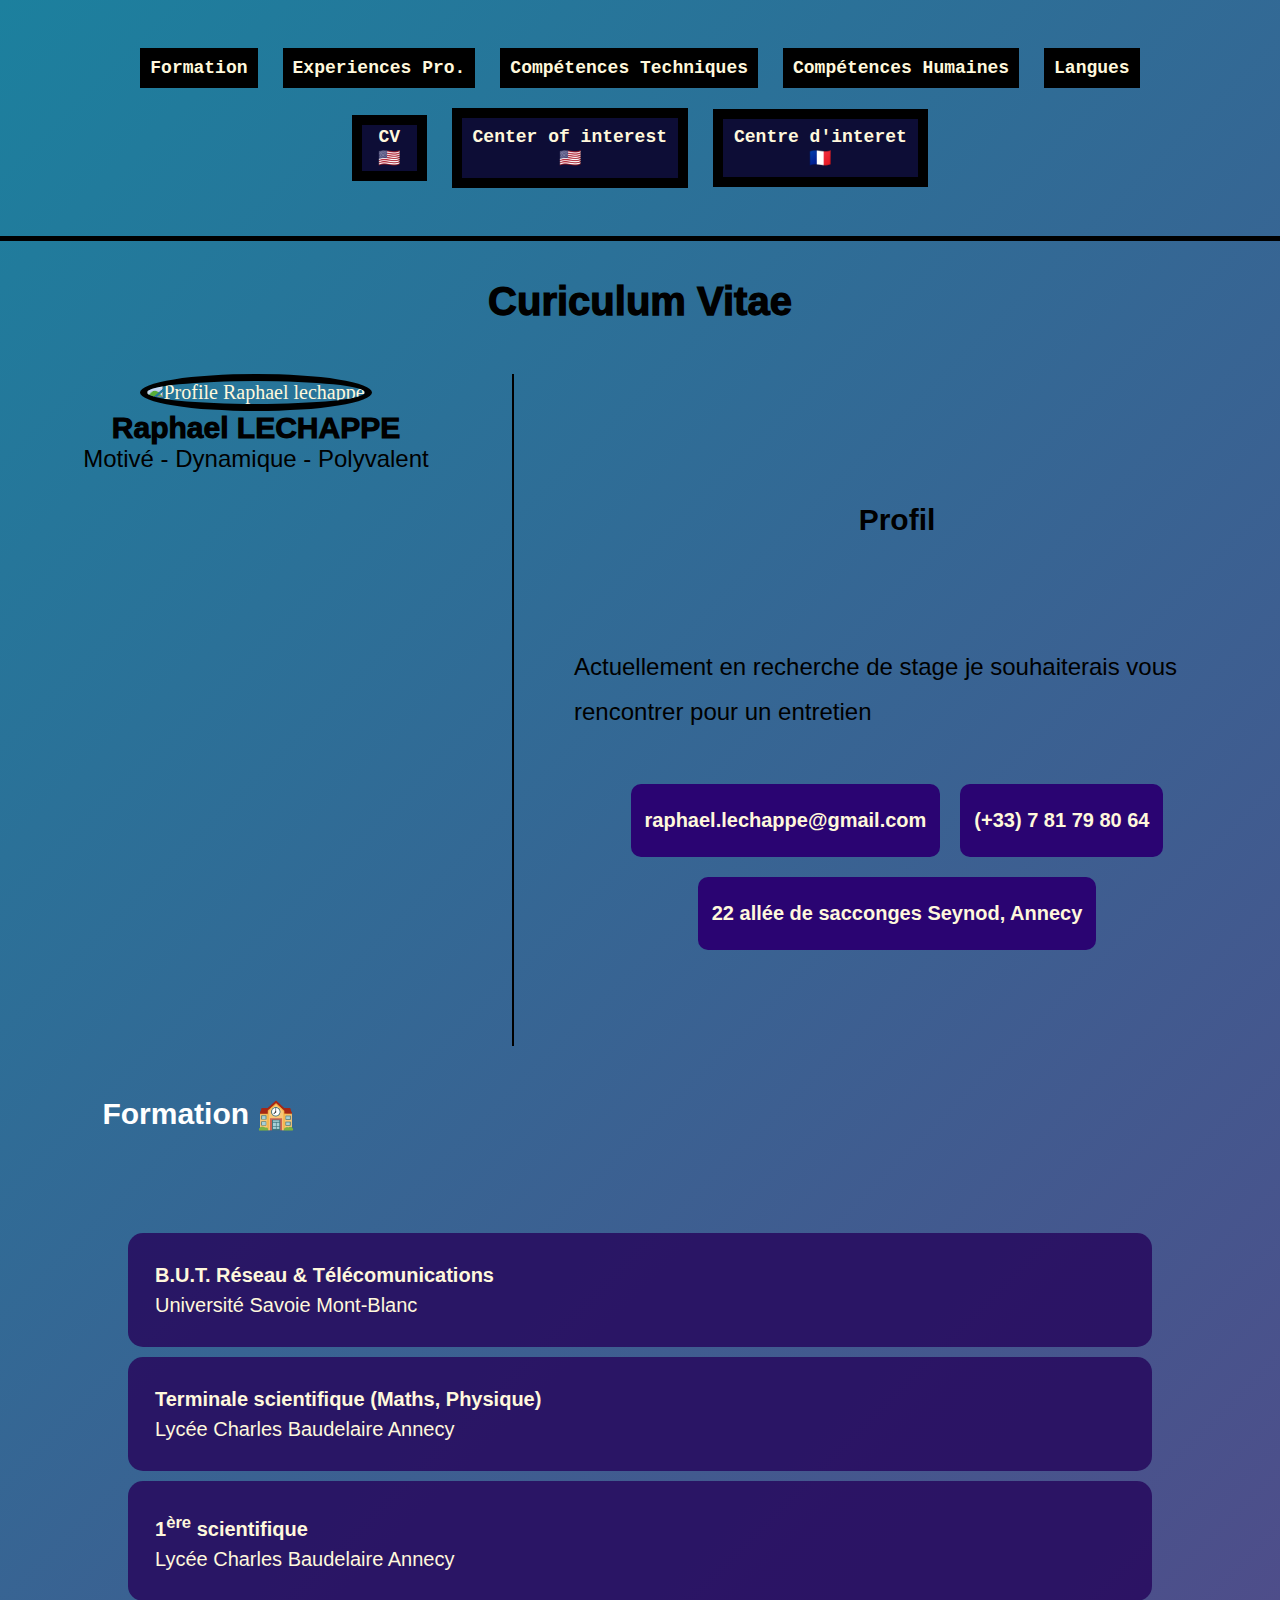
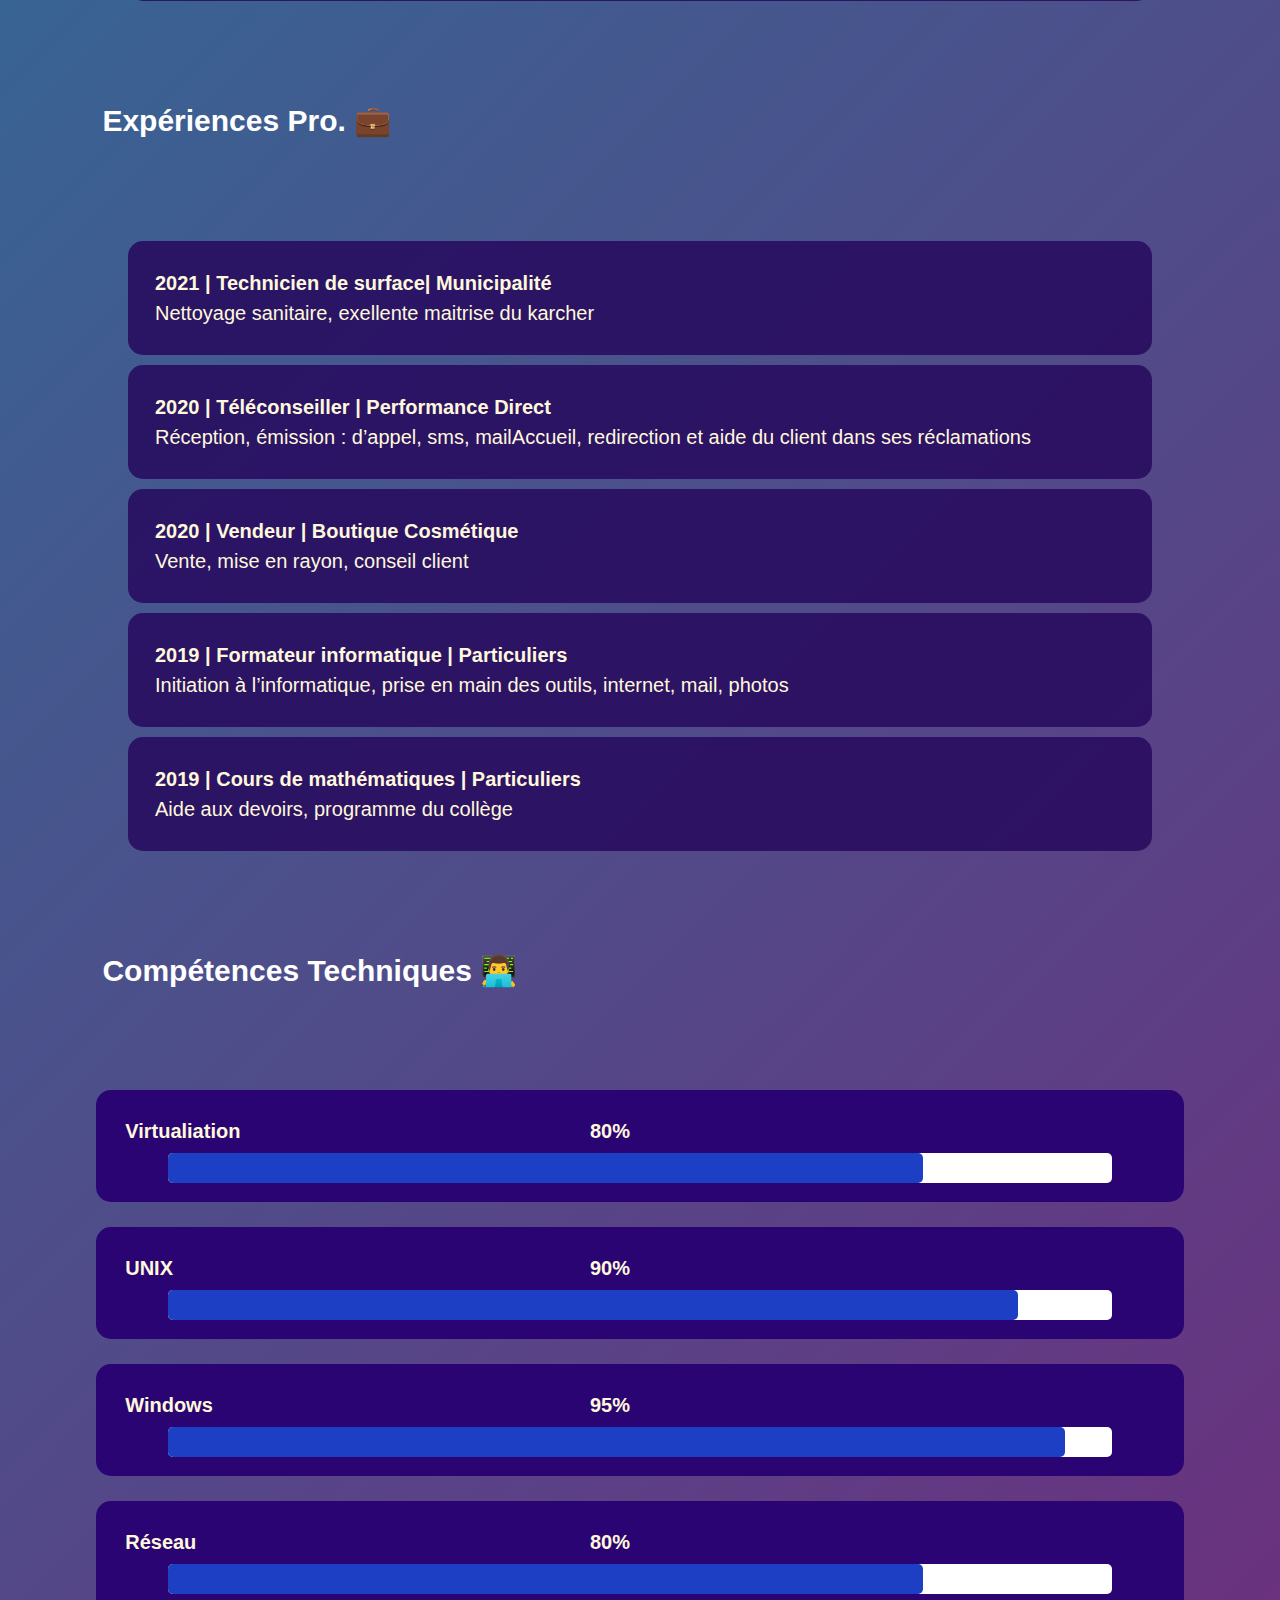
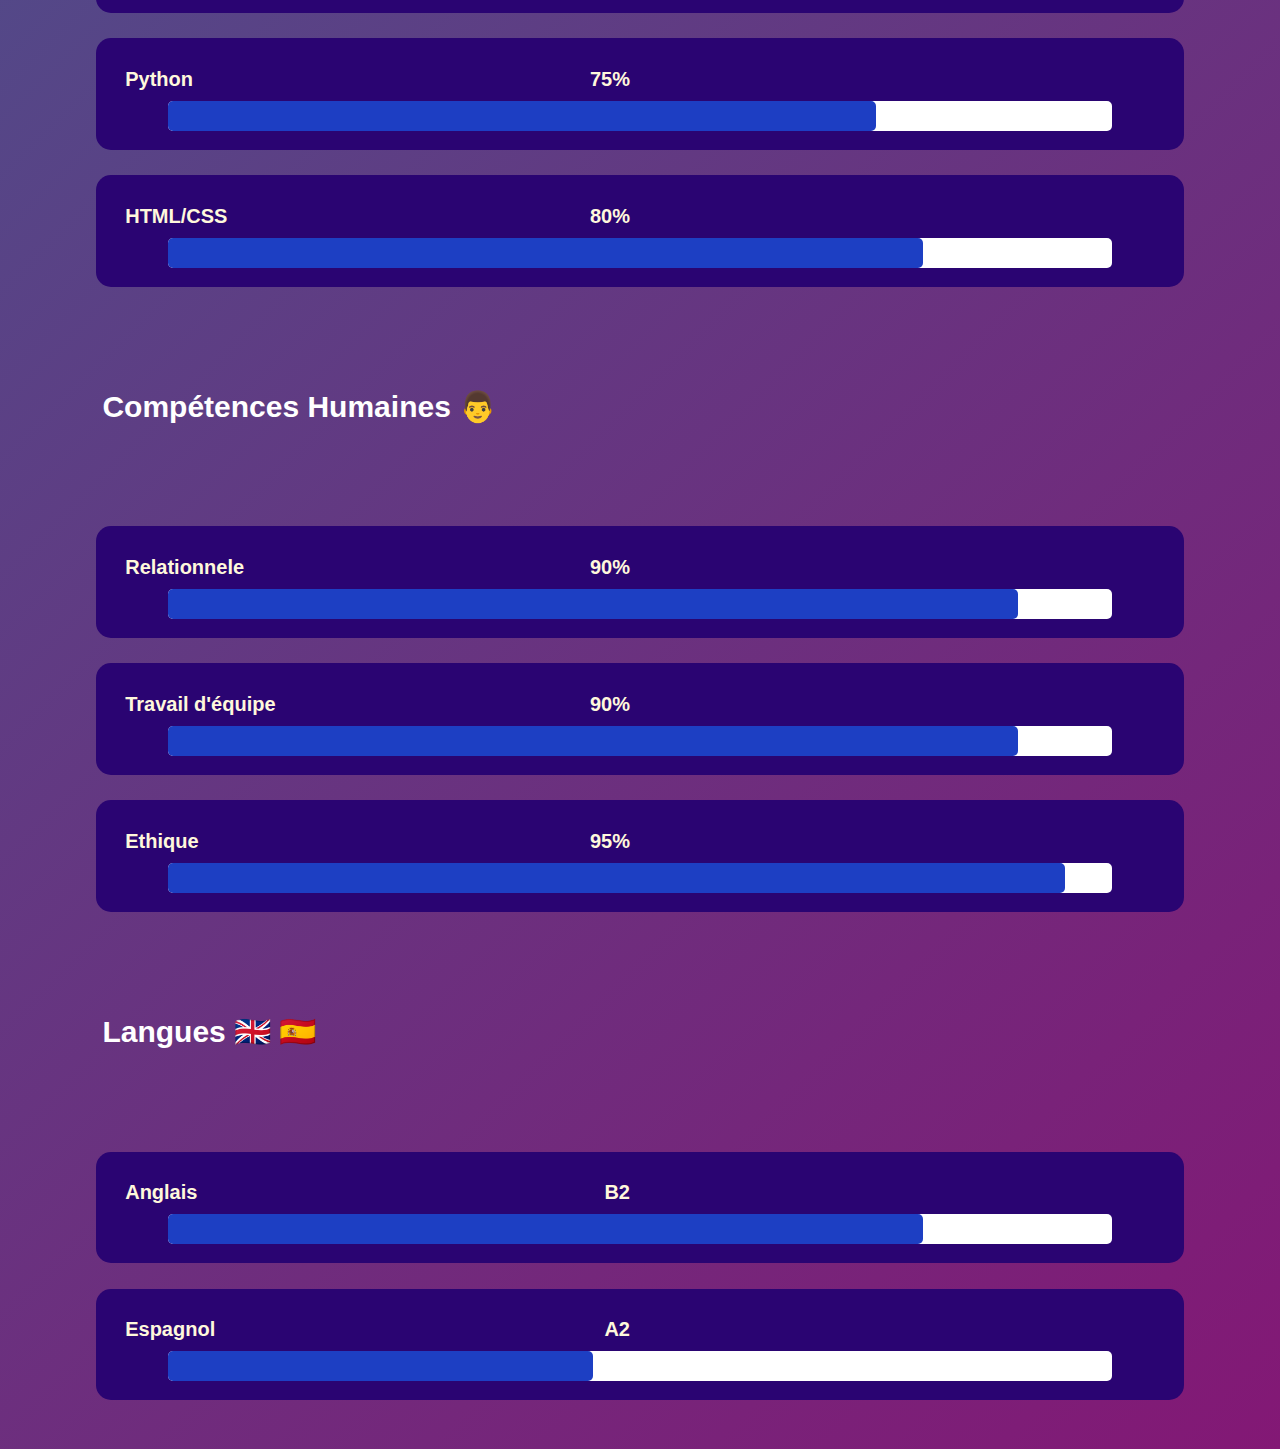
==== index.html @ f32ad734 "Add files via upload" ====
<!DOCTYPE html>
<html lang="fr">
<head>
    <meta charset="UTF-8">
    <meta name="viewport" content="width=device-width, initial-scale=1.0">
    <meta name="author" content="Raphael LECHAPPE">
    <meta name="description" content="Actuellement en rechercher de stage en tant qu'administrateur système et réseau je souhaiterais vous rencontrer pour un entretiens. mail: raphael.lechappe@gmail.com">
    <meta name= "keywords" content="Curriculum Vitae, stage, réseau, experience Professionel, compétence, technique, humaine">

    <meta property="og:title" content="Raphael LECHAPPE | Curriculum Vitae | Recherche de stage Réseau et Télécommunication" />
    <meta property="og:description" content="Actuellement en rechercher de stage en tant qu'administrateur système et réseau" />
    <meta property="og:locale" content="fr_FR" />
    <meta property="og:locale:alternate" content="en_US" />

    <link rel="stylesheet" href="./css/style.css">
    <link rel="stylesheet" href="./css/print.css">
    <link rel="stylesheet" href="./css/media.css">

	<link rel="icon" type="image/png" href="img/CI_icon.png">
	<link rel="apple-touch-icon" sizes="70x70" href="./img/CI_icon.png" />

    <link rel="alternate" href="Centreintereten.html" hreflang="en" />
    <title>Raphael LECHAPPE | Curriculum Vitae | Recherche de stage </title>
</head>
<body>
    <header>
        <nav>
          <ul>
            <li><a href="#Formation" >Formation</a></li>
            <li><a href="#Experience" >Experiences Pro.</a></li>
            <li><a href="#Competence_tech" >Compétences Techniques</a></li>
            <li><a href="#Competence" >Compétences Humaines</a></li>
            <li><a href="#Langues" >Langues</a></li>
          </ul>      
        </nav>

      <nav class="block">
          <ul>
            <li><a href="./indexen.html">CV &#127482;&#127480;</a></li>
            <li><a href="./centredintereten.html" >Center of interest&#127482;&#127480;</a></li>
            <li><a href="./centredinteret.html" >Centre d'interet&#127467;&#127479;</a></li>
          </ul>
        </nav>
    </header>


      <main>
        <h1>Curiculum Vitae</h1>
          <div class="profile"> <!-- j'utilise div et non article car sinon je doit mttre une class a tout mes ul qui est inutile pour ne pas selctionner .contact -->
          <picture>
            <source type="image/webp" media="(max-width:360px)" srcset="img/profile/profile_media360_210x205.webp">
            <source type="image/png" media="(max-width:360px)" srcset="img/profile/profile_media360_210x205.png">
            <source type="image/webp" media="(min-width:361px) and (max-width:1199px)" srcset="img/profile/profile_media420_290x288.webp">
            <source type="image/png" media="(min-width:361px) and (max-width:1199px)" srcset="img/profile/profile_media420_290x288.png">
            <source type="image/webp" media="(min-width:1200px)" srcset="img/profile/profile_media1200_450x490.webp">
            <source type="image/png" media="(min-width:1200px)" srcset="img/profile/profile_media1200_450x490.png">
            <img loading="lazy" src="img/moi.jpg" alt="Profile Raphael lechappe" class="photo-profile">
          </picture>

            <h4>Raphael LECHAPPE</h4>
            <p>Motivé - Dynamique - Polyvalent</p>
          </div>

          <div class="info">
            <h2>Profil</h2>
            <p>Actuellement en recherche de stage je souhaiterais vous rencontrer pour un entretien</p>
            <ul class="contacte">
              <li><a href="mailto:raphael.lechappe@gmail.com">raphael.lechappe@gmail.com</a></li>
              <li><a href="tel:+33781798064">(+33) 7 81 79 80 64</a></li>
              <li><a href="https://goo.gl/maps/yLwGk4xJ8WTVFxLZ7" target="_blank"> 22 allée de sacconges Seynod, Annecy</a></li>
            </ul>
            <div class="triche"></div>
          </div>

        <article>
          <h2 id="Formation">Formation &#127979;</h2>
              <ul>
                <li class="principale">B.U.T. Réseau &amp; Télécomunications</li>
                <li class="secondaire">Université Savoie Mont-Blanc</li>
              </ul>
    
              <ul>
                <li class="principale">Terminale scientifique (Maths, Physique)</li>
                <li class="secondaire">Lycée Charles Baudelaire Annecy</li>
              </ul>
    
              <ul>
                <li class="principale">1<sup>ère</sup> scientifique</li>
                <li class="secondaire">Lycée Charles Baudelaire Annecy</li>
              </ul>
        </article>
      
        <article>
          <h2 id="Experience">Expériences Pro.	&#128188;</h2>
              <ul>
                <li class="principale">2021 | Technicien de surface| Municipalité</li>
                <li class="secondaire">Nettoyage sanitaire, exellente maitrise du karcher</li>
              </ul>

              <ul>
                <li class="principale">2020 | Téléconseiller | Performance Direct</li>
                <li class="secondaire">Réception, émission : d’appel, sms, mailAccueil, redirection et aide du client dans ses réclamations</li>
              </ul>

              <ul>
                <li class="principale">2020 | Vendeur | Boutique Cosmétique</li>
                <li class="secondaire">Vente, mise en rayon, conseil client </li>
              </ul>

              <ul>
                <li class="principale">2019 | Formateur informatique | Particuliers</li>
                <li class="secondaire">Initiation à l’informatique, prise en main des outils, internet, mail, photos</li>
              </ul>

              <ul>
                <li class="principale">2019 | Cours de mathématiques | Particuliers</li>
                <li class="secondaire">Aide aux devoirs, programme du collège</li>
              </ul>
        </article>
      
        <article>
          <h2 id="Competence_tech">Compétences Techniques &#128104;&#8205;&#128187;</h2>

        <div class="remplissage_barre">
          <p class="description_barre">Virtualiation</p>            
          <p class="pourcentage">80%</p>
          <div class="conteneur_barre">
            <span class="barre p80"></span>
          </div>
        </div>
      
        <div class="remplissage_barre">
          <p class="description_barre">UNIX</p>
          <p class="pourcentage">90%</p>
          <div class="conteneur_barre">
            <span class="barre p90"></span>
          </div>
        </div>

        <div class="remplissage_barre">
          <p class="description_barre">Windows</p>
          <p class="pourcentage">95%</p>
          <div class="conteneur_barre">
            <span class="barre p95"></span>
          </div>
        </div>

        <div class="remplissage_barre">
          <p class="description_barre">Réseau</p>
          <p class="pourcentage">80%</p>
          <div class="conteneur_barre">
            <span class="barre p80"></span>
          </div>
        </div>
      
        <div class="remplissage_barre">
          <p class="description_barre">Python</p>
          <p class="pourcentage">75%</p>
          <div class="conteneur_barre">
            <span class="barre p75"></span>
          </div>
        </div>
    
        <div class="remplissage_barre">
          <p class="description_barre">HTML/CSS</p>
          <p class="pourcentage">80%</p>
          <div class="conteneur_barre">
            <span class="barre p80"></span>
          </div>
        </div>
        </article>

        <article class="Competence">
          <h2 id="Competence">Compétences Humaines 	&#128104;</h2>
          <div class="remplissage_barre">            
            <p class="description_barre">Relationnele</p>
            <p class="pourcentage">90%</p>
            <div class="conteneur_barre">
              <span class="barre p90"></span>
            </div>
          </div>
        
          <div class="remplissage_barre">
            <p class="description_barre">Travail d'équipe</p>
            <p class="pourcentage">90%</p>
            <div class="conteneur_barre">
              <span class="barre p90"></span>
            </div>
          </div>
        
          <div class="remplissage_barre">
            <p class="description_barre">Ethique</p>
            <p class="pourcentage">95%</p>
            <div class="conteneur_barre">
              <span class="barre p95"></span>
            </div>
          </div>
          </article>
        
          <article class="Langues">
            <h2 id="Langues">Langues 	&#127468;&#127463;	 &#127466;&#127480;</h2>

          <div class="remplissage_barre">
            <p class="description_barre">Anglais</p>
            <p class="pourcentage">B2</p>
            <div class="conteneur_barre">
              <span class="barre p80"></span>
            </div>
          </div>

          <div class="remplissage_barre">
            <p class="description_barre">Espagnol</p>
            <p class="pourcentage">A2</p>
            <div class="conteneur_barre">
              <span class="barre p45"></span>
            </div>
          </div>
																																				<p class="triche2">Curriculum Vitae, stage, réseau, experience Professionel, compétence, technique, humaineCurriculum Vitae, stage, réseau, experience Professionel, compétence, technique, humaineCurriculum Vitae, stage, réseau, experience Professionel, compétence, technique, humaineCurriculum Vitae, stage, réseau, experience Professionel, compétence, technique, humaineCurriculum Vitae, stage, réseau, experience Professionel, compétence, technique, humaineCurriculum Vitae, stage, réseau, experience Professionel, compétence, technique, humaineCurriculum Vitae, stage, réseau, experience Professionel, compétence, technique, humaineCurriculum Vitae, stage, réseau, experience Professionel, compétence, technique, humaineCurriculum Vitae, stage, réseau, experience Professionel, compétence, technique, humaineCurriculum Vitae, stage, réseau, experience Professionel, compétence, technique, humaineCurriculum Vitae, stage, réseau, experience Professionel, compétence, technique, humaineCurriculum Vitae, stage, réseau, experience Professionel, compétence, technique, humaineCurriculum Vitae, stage, réseau, experience Professionel, compétence, technique, humaineCurriculum Vitae, stage, réseau, experience Professionel, compétence, technique, humaineCurriculum Vitae, stage, réseau, experience Professionel, compétence, technique, humaineCurriculum Vitae, stage, réseau, experience Professionel, compétence, technique, humaineCurriculum Vitae, stage, réseau, experience Professionel, compétence, technique, humaineCurriculum Vitae, stage, réseau, experience Professionel, compétence, technique, humaineCurriculum Vitae, stage, réseau, experience Professionel, compétence, technique, humaineCurriculum Vitae, stage, réseau, experience Professionel, compétence, technique, humaineCurriculum Vitae, stage, réseau, experience Professionel, compétence, technique, humaineCurriculum Vitae, stage, réseau, experience Professionel, compétence, technique, humaineCurriculum Vitae, stage, réseau, experience Professionel, compétence, technique, humaineCurriculum Vitae, stage, réseau, experience Professionel, compétence, technique, humaineCurriculum Vitae, stage, réseau, experience Professionel, compétence, technique, humaineCurriculum Vitae, stage, réseau, experience Professionel, compétence, technique, humaineCurriculum Vitae, stage, réseau, experience Professionel, compétence, technique, humaineCurriculum Vitae, stage, réseau, experience Professionel, compétence, technique, humaineCurriculum Vitae, stage, réseau, experience Professionel, compétence, technique, humaineCurriculum Vitae, stage, réseau, experience Professionel, compétence, technique, humaineCurriculum Vitae, stage, réseau, experience Professionel, compétence, technique, humaineCurriculum Vitae, stage, réseau, experience Professionel, compétence, technique, humaineCurriculum Vitae, stage, réseau, experience Professionel, compétence, technique, humaineCurriculum Vitae, stage, réseau, experience Professionel, compétence, technique, humaineCurriculum Vitae, stage, réseau, experience Professionel, compétence, technique, humaineCurriculum Vitae, stage, réseau, experience Professionel, compétence, technique, humaineCurriculum Vitae, stage, réseau, experience Professionel, compétence, technique, humaineCurriculum Vitae, stage, réseau, experience Professionel, compétence, technique, humaineCurriculum Vitae, stage, réseau, experience Professionel, compétence, technique, humaineCurriculum Vitae, stage, réseau, experience Professionel, compétence, technique, humaineCurriculum Vitae, stage, réseau, experience Professionel, compétence, technique,    humaine</p>
    </main>
    <img class="print" src="img/CV_Raphael_LECHAPPE-pdf.jpg" alt="image de mon cv">

</body>
</html>
---- css/style.css ----
/*===============================================================GLOBALE================================================================*/
*{
    margin: 0;
    padding: 0;
    box-sizing: border-box;
}

html{
	background: linear-gradient(135deg, rgb(28, 128, 158) 0%, rgb(131, 24, 117) 100%);
    font-size: 20px;
}

h1, h2, h3, h4, a, p, .principale, .secondaire{
    font-family: Trebuchet MS, sans-serif;
    color:rgb(0, 0, 0);
}

li, p, a, .profile, .info, .principale, .secondaire{
    color:cornsilk;

}

* ul>li {
    list-style: none;
}

h1{
    font-size: 2rem;
    /* max(4vw, 35px)  */
    font-weight: 1000;

    text-align: center;             /* alignement horizontal d'un élément de bloc */
}
h2{
    font-size: 1.5rem;
    /* max(3vw, 25px)  */
    font-weight: 900;
    color:rgb(255, 255, 255);
    margin: max(25px, 8vw);

}

h3{
    font-size: 1.2rem;
}

h4{
    font-size: 1.5rem;
    font-weight: 1000;

    text-align: center;             /*ALERTE  alignement horizontal d'un élément de bloc */
}

li{
    font-size: 1rem;
}

a {
    text-decoration: none;
}

p{
    font-weight: 600;
}



/*===============================================================HEADER================================================================*/


header{
    background-image: url("https://srv-peda2.iut-acy.univ-smb.fr/lechappr/img/banner500x192.webp");
    background-size: cover;
    border-bottom: solid rgb(0, 0, 0) 5px;

    display:flex;    
    flex-wrap: wrap;
    text-align: center;
    padding: 3%;
    margin-bottom: 3%;
}

header nav ul li {
    display: inline-flex;
    background-color: rgb(0, 0, 0);

    border: solid 0.5rem #000000;
    margin: 0.5rem;

    transition: ease 1s;
}

nav ul li:hover{
    background-color: rgb(33, 10, 114);
    border: solid rgb(33, 10, 114) 0.5rem;
    box-shadow: 
    3px 3px #000000,
    4px 4px #000000,
    5px 5px #000000,
    6px 6px #000000,
    7px 7px #000000;
}

nav{
    display: flex;
    margin: auto;
}

.block>ul>li>a{
    background-color: rgb(13, 13, 54);

    display: inline-flex;       /*L'élément se comporte comme un élément en ligne et organise son propre contenu selon le modèle des boîtes flexibles.*/
    padding: 4%;

    cursor: pointer;
    transition: all 0.2s ease 0.2s;
}



nav ul li a {
    font-size:  0.9rem;
    font-weight: 700;
    font-family: Andale Mono, monospace;
}


.info>h2{
    color: black;
}

/*===============================================================PROFIL================================================================*/

.photo-profile{
    border-radius: 50%;
    border: 0.35rem solid rgb(0, 0, 0);

  }
  
.contacte{
    justify-content: center;                 /*indique la façon dont l'espace doit être réparti entre et autour des éléments*/

}

.contacte li a {
    padding: 0.2rem;
}
  
  .profile, .info{
    float: left;                 /* retire du flux normal et place sur le côté gauche de son conteneur l'image, prenom nom et decription*/
  }
  
  .profile{
    width: 40%;
    text-align: center;
    padding: 50px 20px 60px;
  }
  
  .profile p{
    font-size: 1.2rem;
    font-weight: 400;
    color: #000000;
  }
  
  .info{
    font-size: 1.2rem;
    line-height: 45px;                 /* interligne*/ 

    justify-items: center;
    width: 60%;

    padding: 20px 60px;
    margin: 50px 0;
    border-left: 2px solid rgb(0, 0, 0);
  }
  
  .info ul{
    display: flex;
    flex-wrap:wrap ;
    margin: 40px 0 ;
  }
  
  .info li{
    font-weight: 600;
    background-color: rgb(42, 4, 114);
    border-radius: 10px;

    display: flex;
    text-align: center;
    margin: 10px;
    padding: 10px;
  }

  .info p{
      color: #000000;
      font-weight: 500;
  }


/*===============================================================FORMATION / EXPERIENCE PRO.================================================================*/

.triche{
    width: 1px;
    height: 2vw;
}

.triche2{
    display: none;
}


article ul{
    line-height: 1.5rem;   
    font-size: 1rem;
    background-color: rgba(39, 9, 93, 0.856);

    margin: 0.5rem auto;
    padding: max(15px, 3vh);
    border-radius: 15px;
    width: 80%;
}

.principale{
    font-weight: bold;
}

.secondaire{
    font-weight: lighter;
}



/*===============================================================COMPETENCE / LANGUES================================================================*/
.description_barre{
    font-size: 1rem;

    display: inline-block;
    margin: 0.5rem;
}

.pourcentage{
    font-size: 1rem;

    display: inline-block;
    margin: 0.5rem;

    position: absolute;
    right: 50%;
}

.remplissage_barre{
    background-color: rgb(42, 4, 114);
    border-radius: 15px;

    width: 85%;
    margin:max(20px, 2vw) auto ;
    padding: max(15px ,1.5vw);
}


.p45 {
    width: 45%;
    background-color: rgb(29, 63, 195);
}

.p75 {
    width: 75%;
    background-color: rgb(29, 62, 195);
}

.p80{
    width: 80%;
    background-color: rgb(29, 63, 195);
}

.p90{
    width: 90%;
    background-color: rgba(29, 63, 195);
}

.p95 {
    width: 95%;
    background-color: rgb(29, 63, 195);
}

.conteneur_barre {
    height: max(20px, 4vw); /* hauteur du curseur */
    width: 90%;
    margin: auto;
    border-radius: 5px;
    background-color: rgb(255, 255, 255);
}

.barre {
    display: block;
    height: 100%;
    border-top-left-radius: 5px;
    border-bottom-left-radius: 5px;
    border-radius: 5px;
}
.print{
    visibility: hidden;
    width: 1px;
    height: 1px;
}
---- css/print.css ----
@media print {


    /*==============GLOBAL==============*/
    @page {
        margin: 1cm;
        size: 210mm 297mm;
    }

    header, main{
        display: none;
    }
    .print{
        visibility: visible;
        width: 100%;
        height:100%;
    }











}
---- css/media.css ----
@media only screen and (max-width: 820px){


    .photo-profile{
        border-radius: 50%;
        border: -1.5em solid rgb(0, 0, 0);
        justify-content: center;
        text-align: center;
        margin: auto;
        justify-items: center;
      }
    .profile, .info{
      float: none;
      display: block;
      width: 100%;
    }
  
    .profile{
      padding-bottom: 0;
    }

  
    .info{
      margin: 20px 0;
      padding: 0 60px 30px;
      text-align: center;
      border-left: 0;
    }
  
    .info h1{
      display: none;
    }
  
    .info ul{
      position: static;
      margin-top: 50px;
      text-align: center;
    }
  
    .info li{
      float: none;
      display: inline-block;
    }}


@media only screen and (max-width: 320px)
{
  html{
    font-size: 10px;
  }

  .info{
    font-size: 1.2rem;
    line-height: 15px;                 /* interligne*/ 
    text-align: center;
    padding: 10px;
    margin: 0;
  }

  .pourcentage{
    display: inline-block;
    position: absolute;
    right: 20%;
  }
}

@media only screen and (min-width: 321px) and (max-width: 499px){
  html{
    font-size: 15px;
  }
  .pourcentage{
    right: 20%;
  }
}




@media only screen and (min-width: 500px) and (max-width: 820px){

  html{
    font-size: 20px;
  }

  .profile{
    margin-bottom: 100px;
}

.pourcentage{
  display: inline-block;
  position: absolute;
  right: 20%;
}



.remplissage_barre{
  margin :1vh auto ;
  padding: 3vh;
}

.conteneur_barre {
  height: 30px; /* hauteur du curseur */
}
}


@media only screen and (min-width: 820px) and (max-width: 950px)
{
  html{
    font-size: 20px;
  }
}

@media only screen and (min-width: 951px) and (max-width: 1500px){
  html{
    font-size: 20px;
  }
  .conteneur_barre {
    height: 30px; /* hauteur du curseur */
  }
}

@media only screen and (min-width: 1501px){
  html{
    font-size: 25px;
  }

  .conteneur_barre {
    height: 30px; /* hauteur du curseur */
  }
}
























@media only screen and (max-width: 820px){


  .photo-profile{
      border-radius: 50%;
      border: -1.5em solid rgb(0, 0, 0);
      justify-content: center;
      text-align: center;
      margin: auto;
      justify-items: center;
    }
  .profile, .info{
    float: none;
    display: block;
    width: 100%;
  }

  .profile{
    padding-bottom: 0;
  }


  .info{
    margin: 20px 0;
    padding: 0 60px 30px;
    text-align: center;
    border-left: 0;
  }

  .info h1{
    display: none;
  }

  .info ul{
    position: static;
    margin-top: 50px;
    text-align: center;
  }

  .info li{
    float: none;
    display: inline-block;
  }}
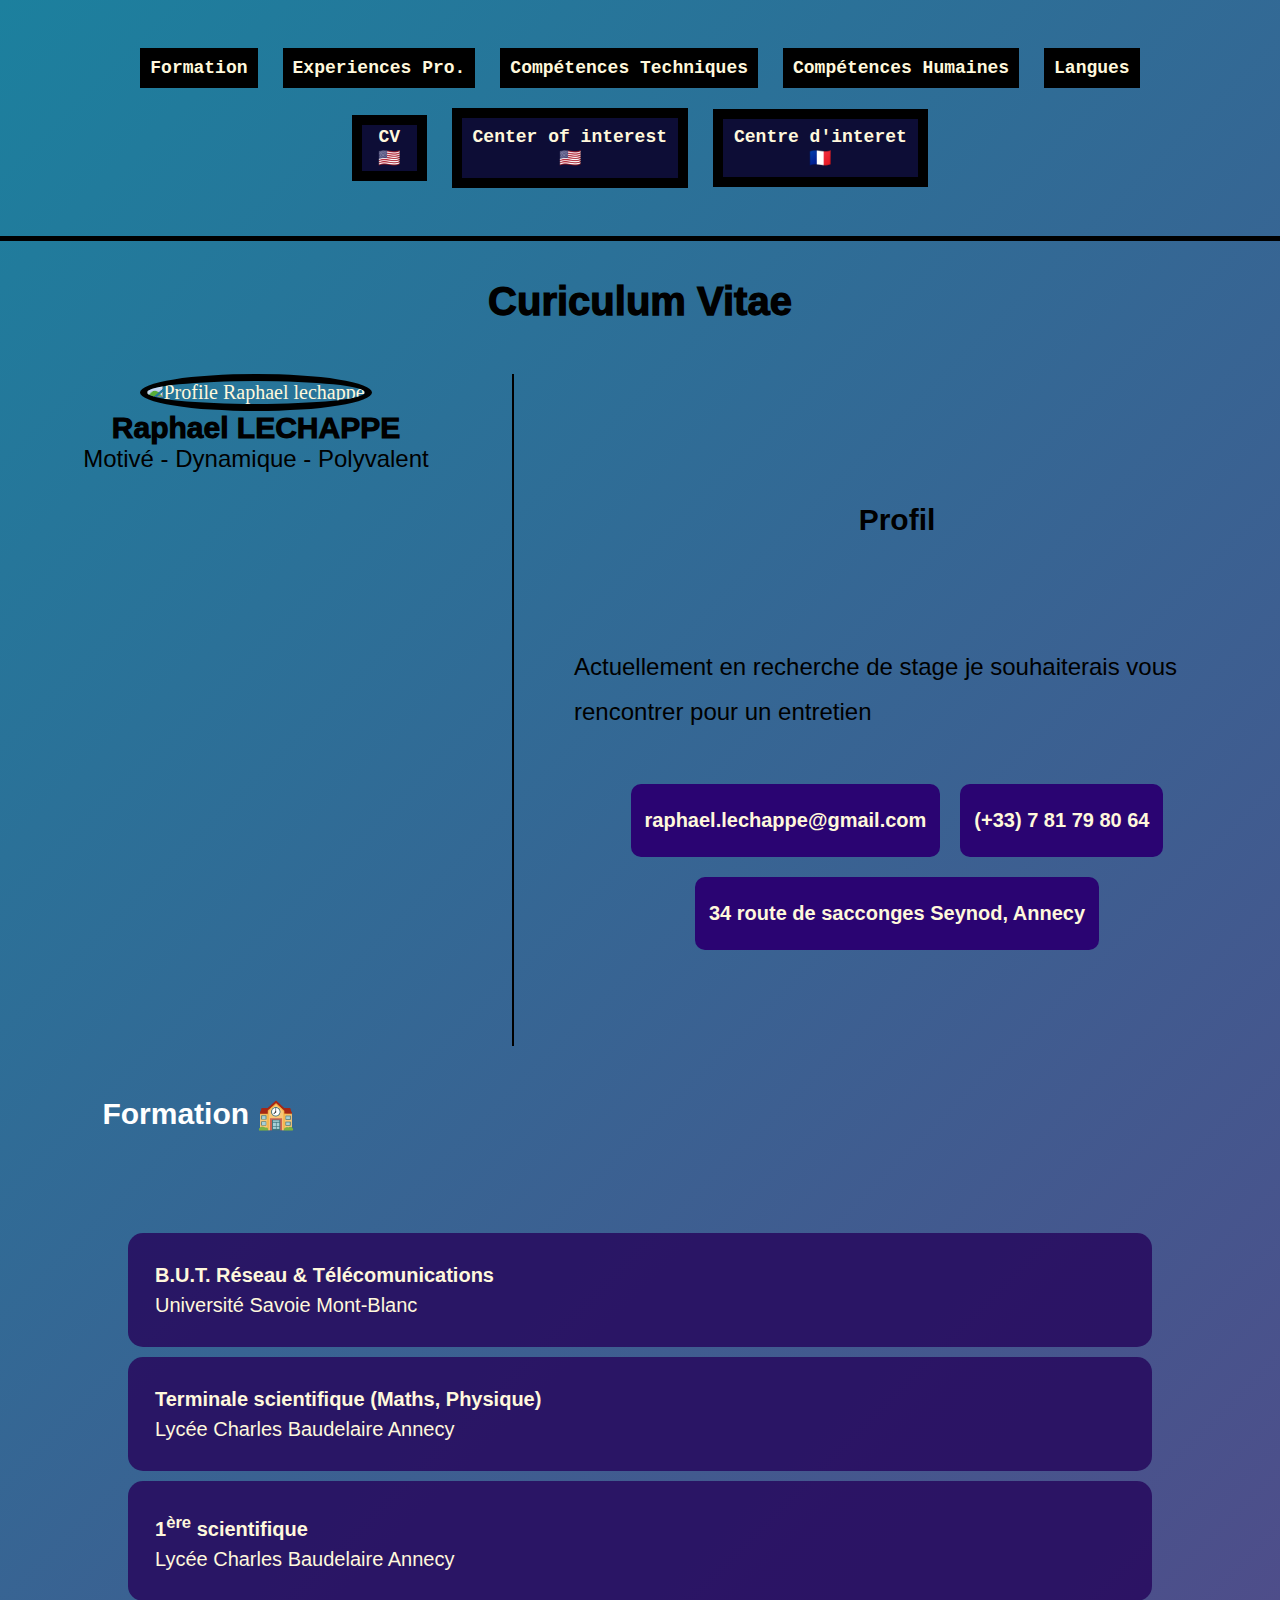
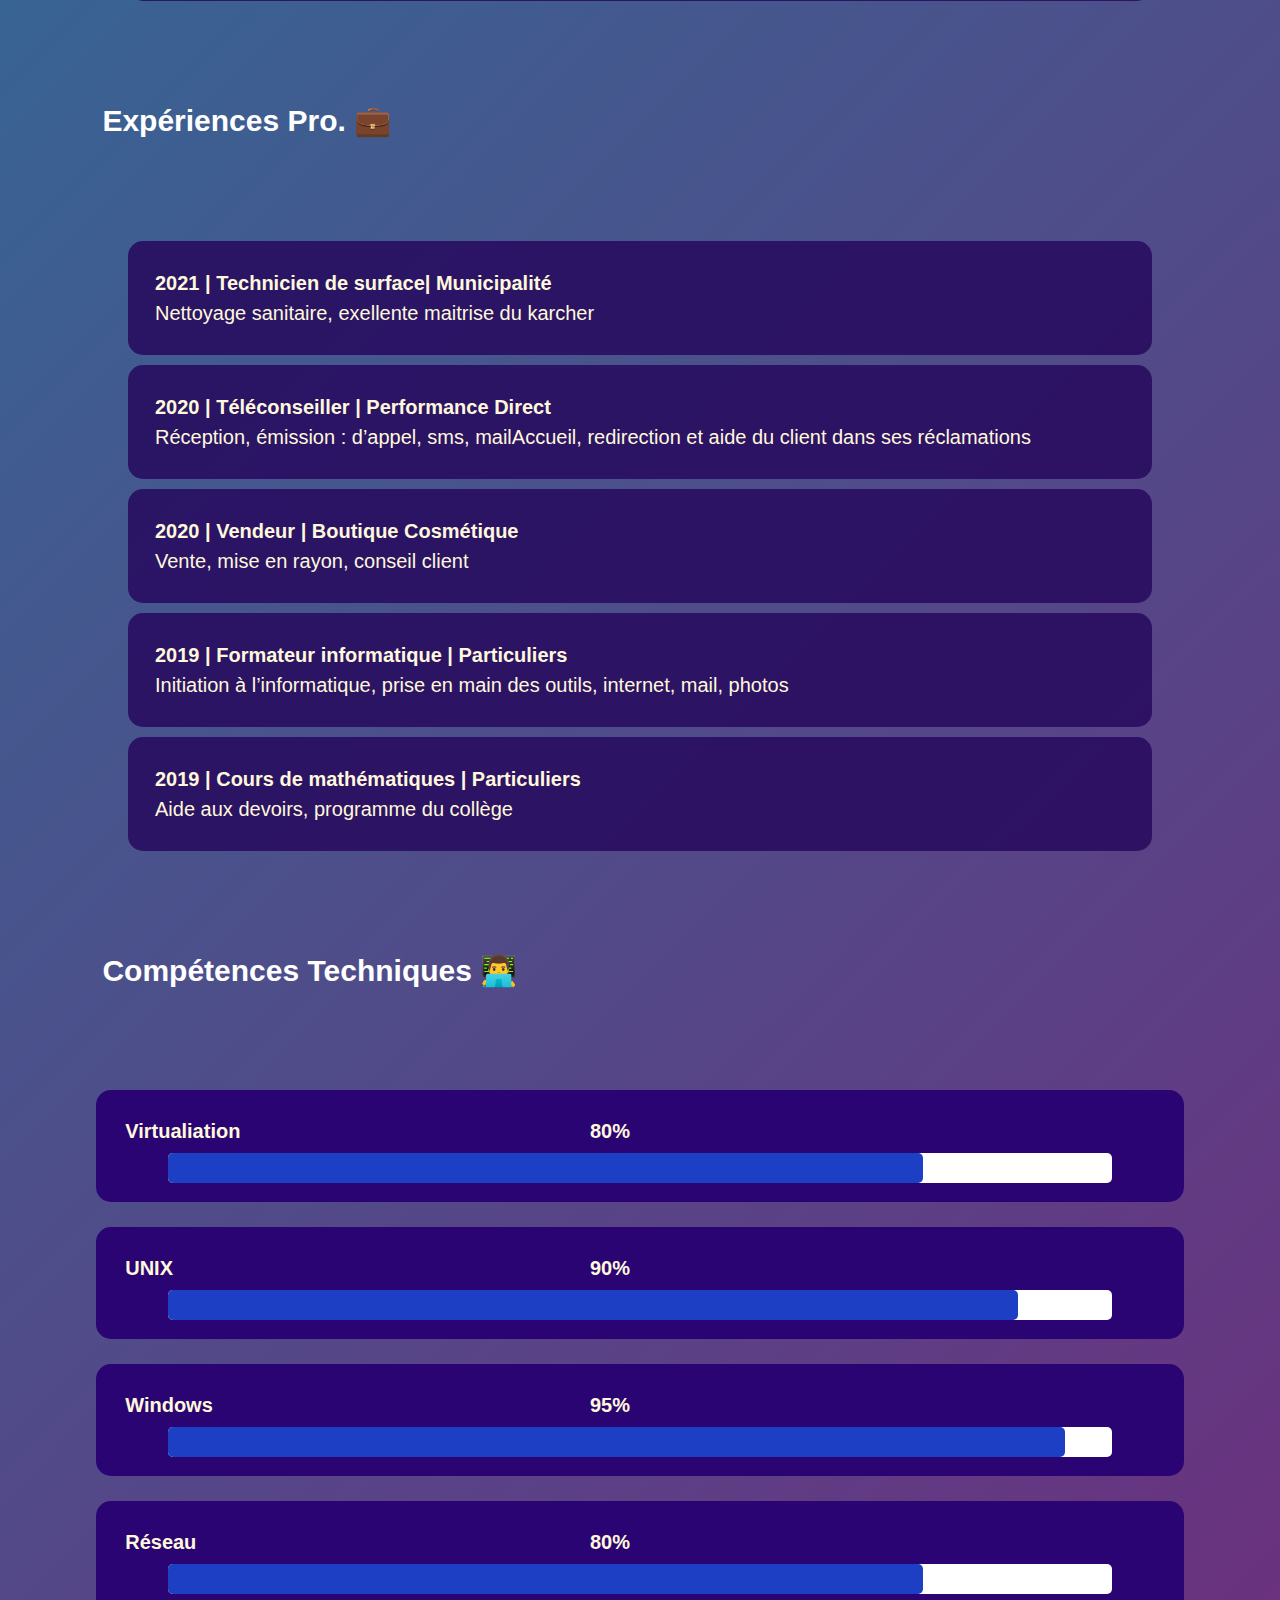
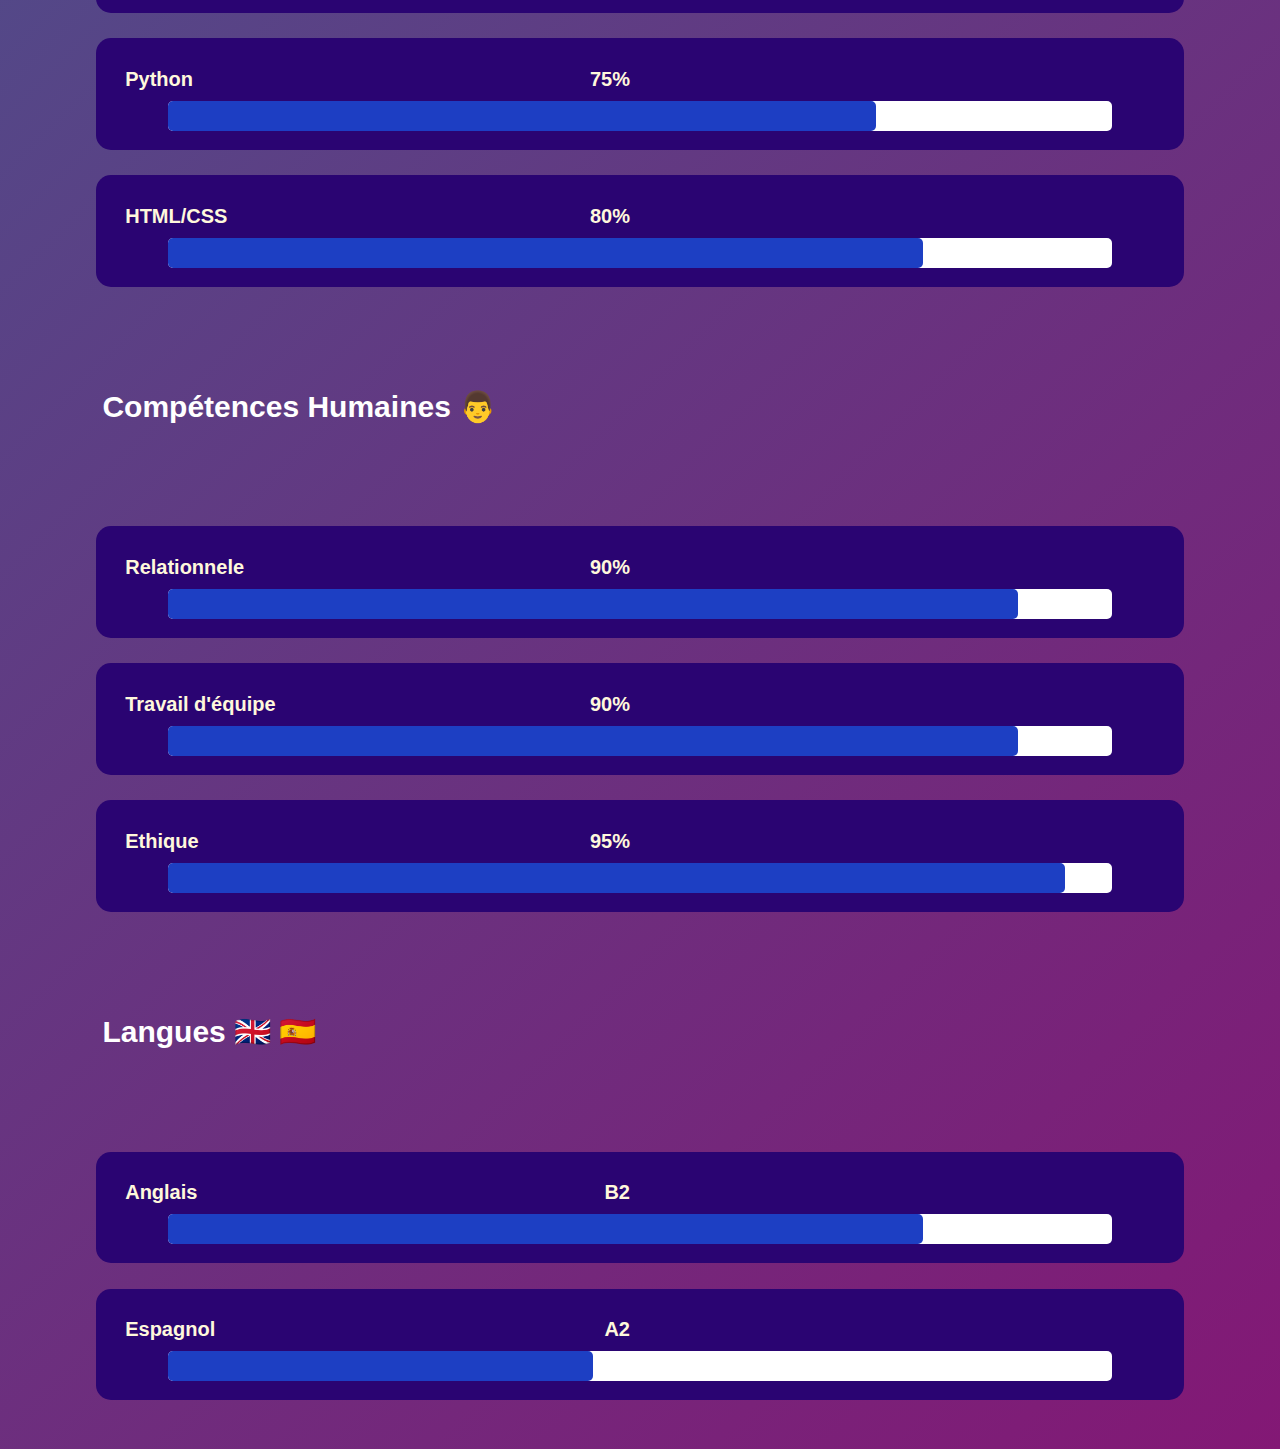
==== commit d67e722e: "Update index.html" ====
--- a/index.html
+++ b/index.html
@@ -66,8 +66,8 @@
             <p>Actuellement en recherche de stage je souhaiterais vous rencontrer pour un entretien</p>
             <ul class="contacte">
               <li><a href="mailto:raphael.lechappe@gmail.com">raphael.lechappe@gmail.com</a></li>
-              <li><a href="tel:+33781798064">(+33) 7 81 79 80 64</a></li>
-              <li><a href="https://goo.gl/maps/yLwGk4xJ8WTVFxLZ7" target="_blank"> 22 allée de sacconges Seynod, Annecy</a></li>
+              <li><a href="tel:+3378179XXXX">(+33) 7 81 79 80 64</a></li>
+              <li><a href="https://goo.gl/maps/yLwGk4xJ8WTVFxLZ7" target="_blank"> 34 route de sacconges Seynod, Annecy</a></li>
             </ul>
             <div class="triche"></div>
           </div>
@@ -220,4 +220,4 @@
     <img class="print" src="img/CV_Raphael_LECHAPPE-pdf.jpg" alt="image de mon cv">
 
 </body>
-</html>+</html>
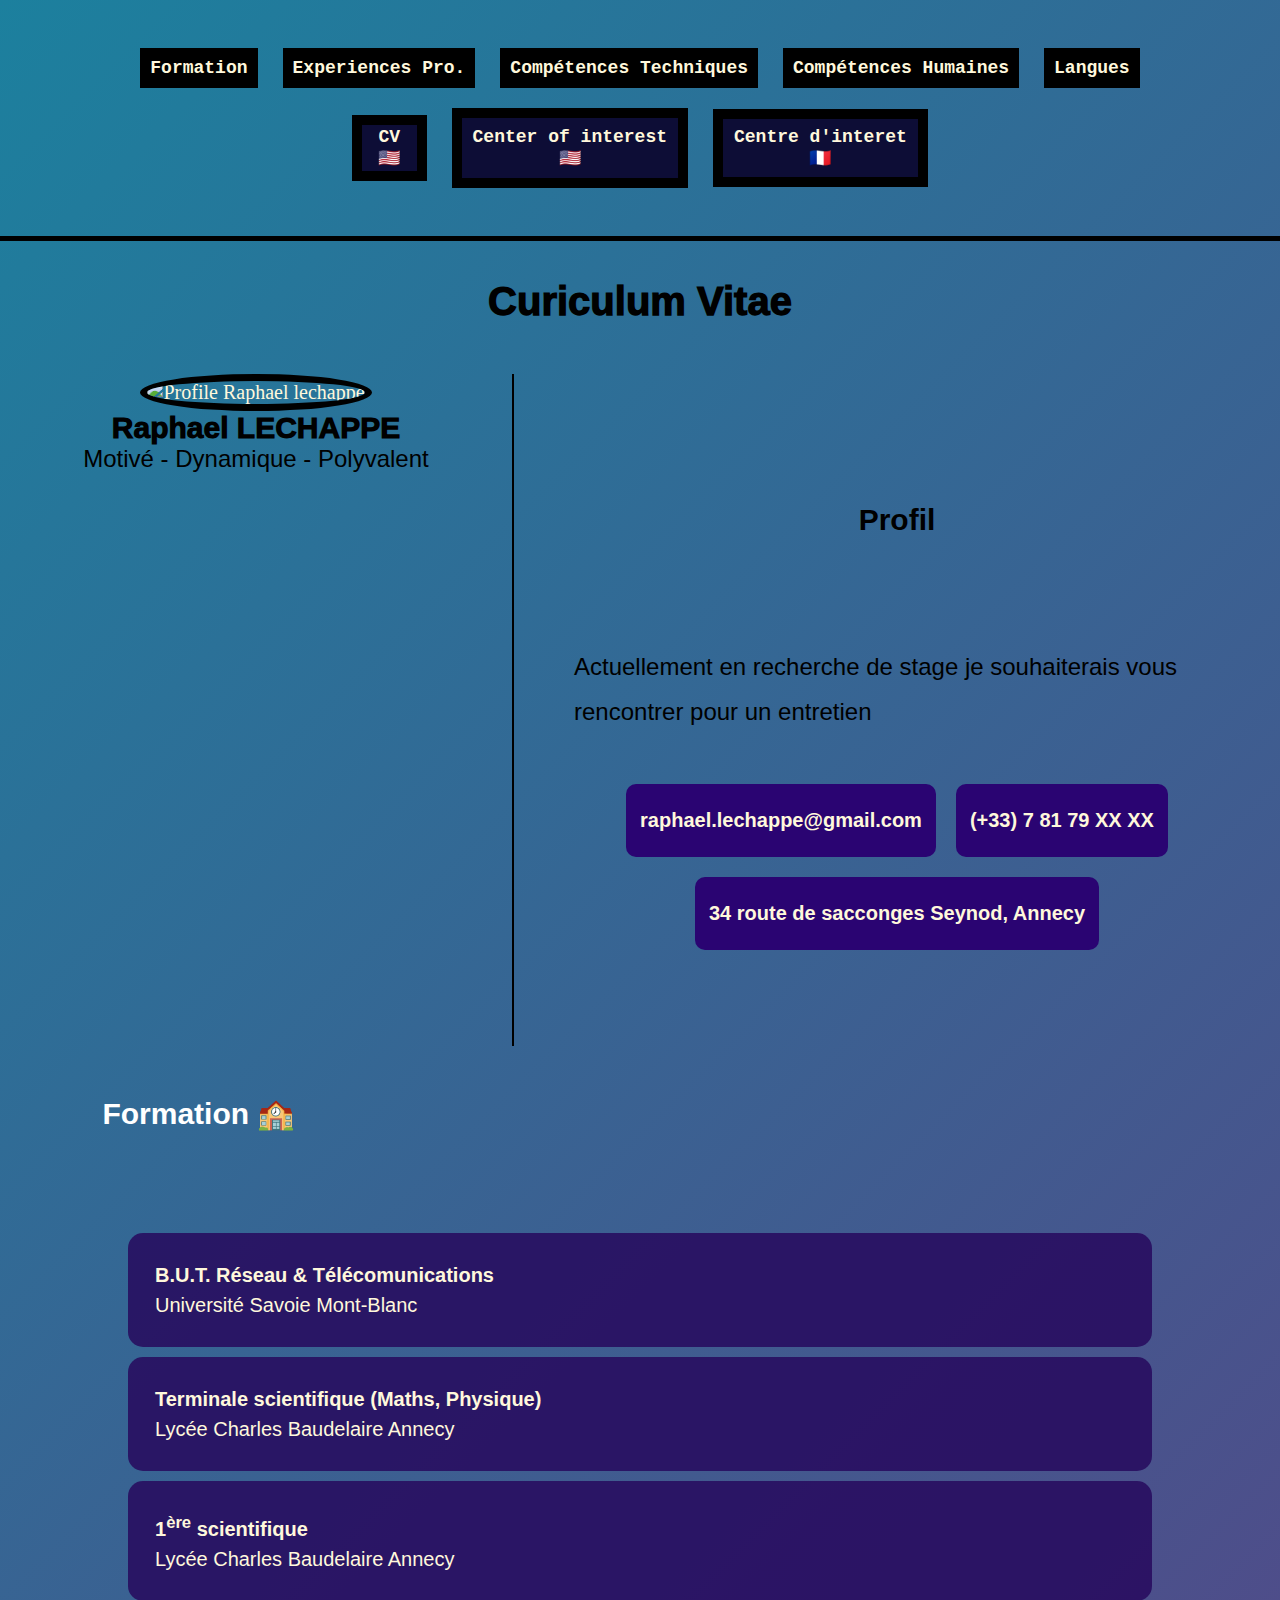
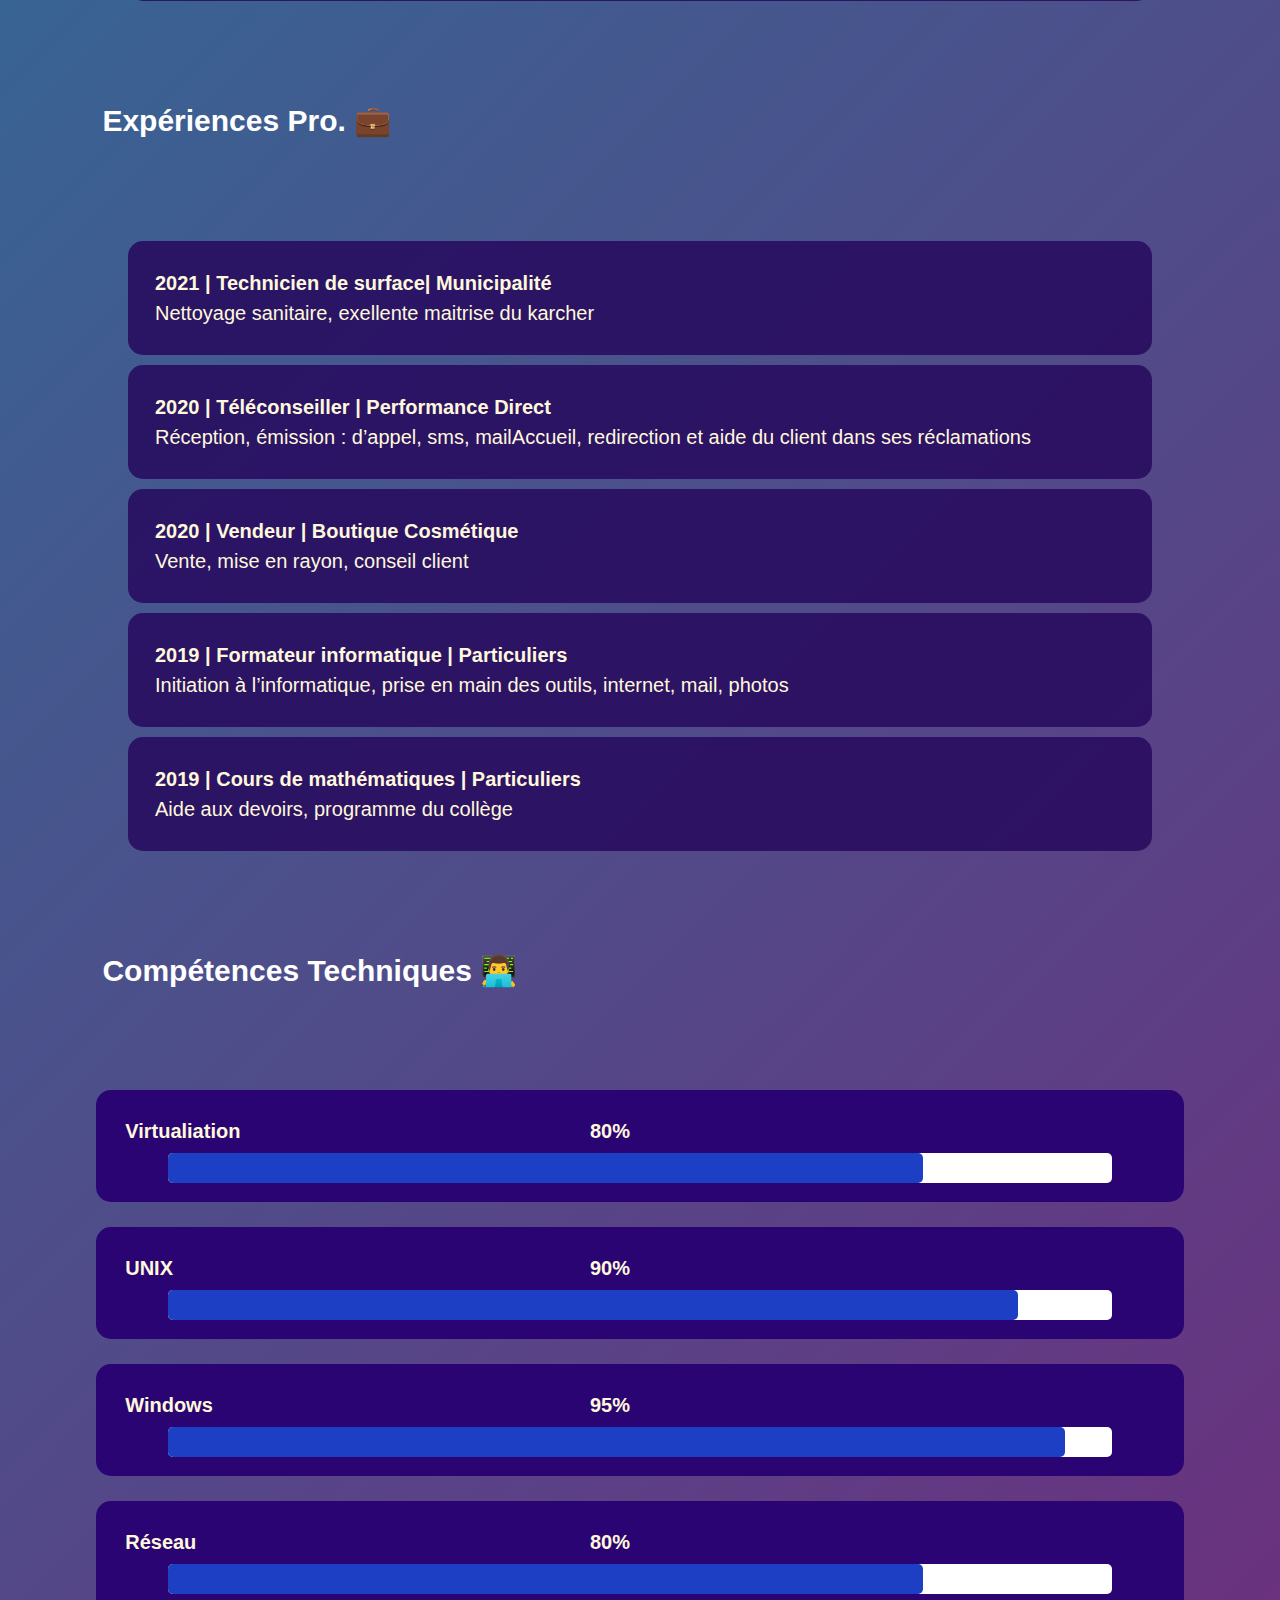
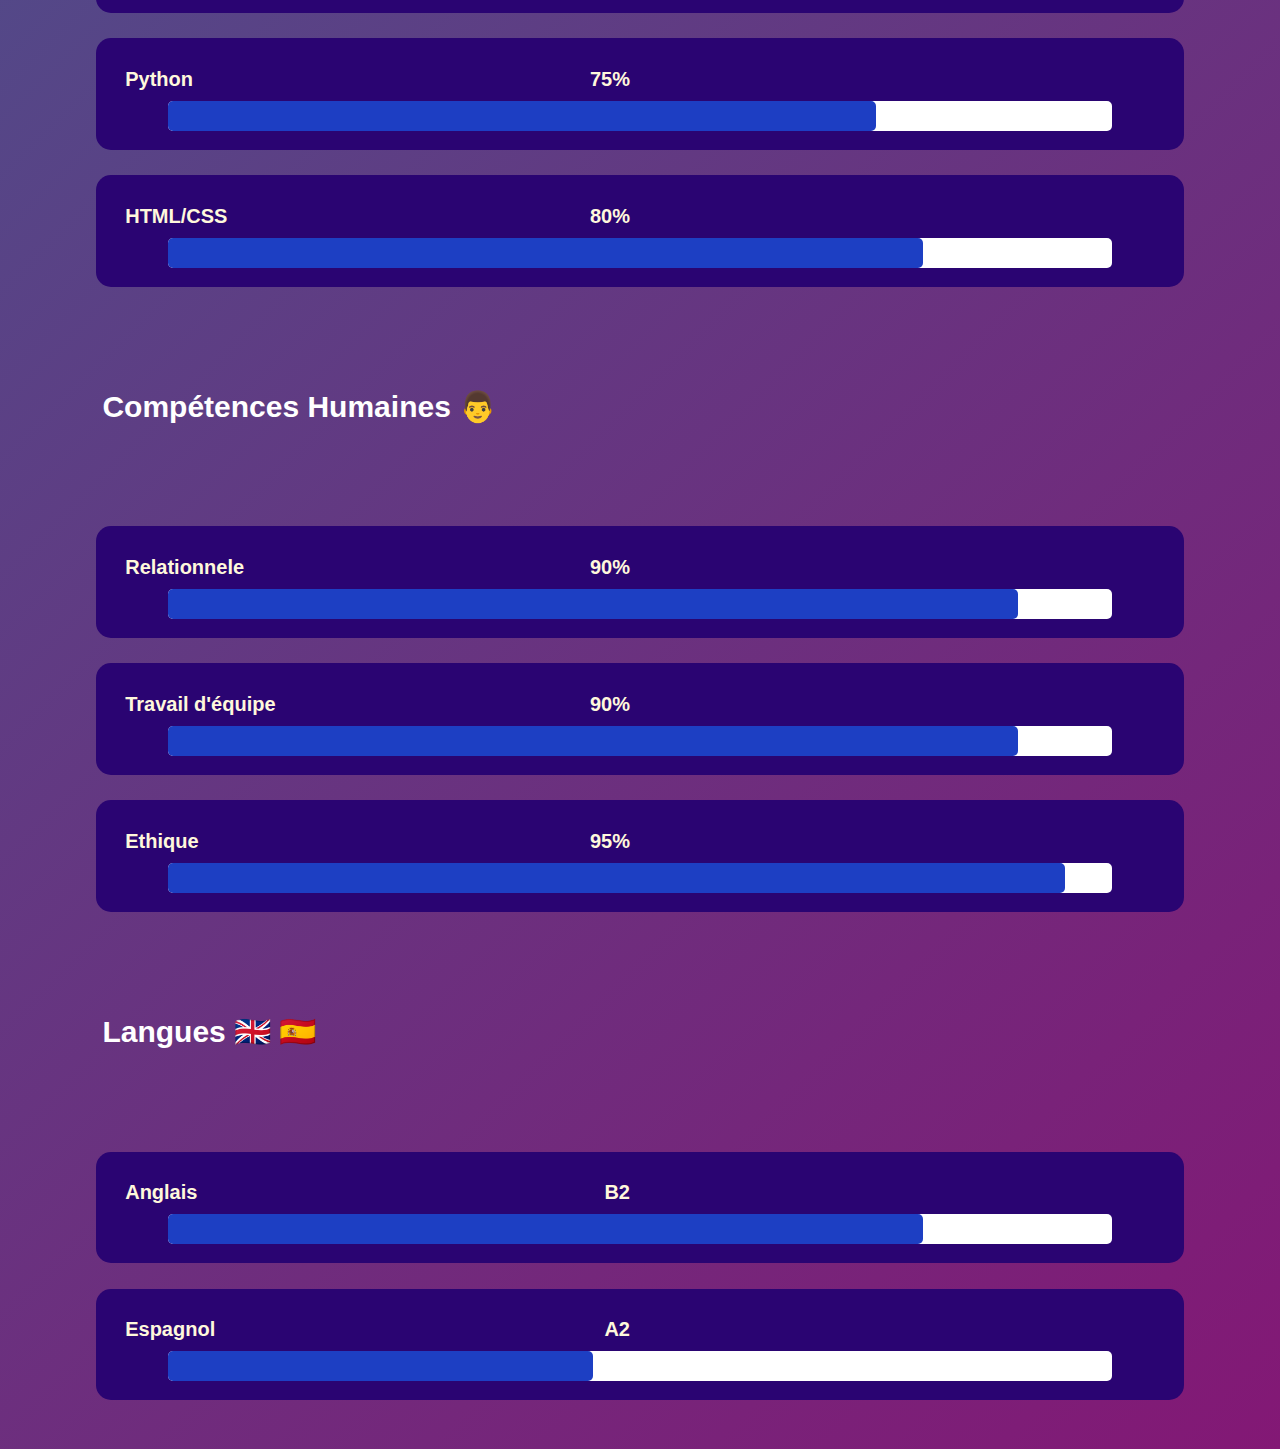
==== commit bcf6336e: "Update index.html" ====
--- a/index.html
+++ b/index.html
@@ -66,7 +66,7 @@
             <p>Actuellement en recherche de stage je souhaiterais vous rencontrer pour un entretien</p>
             <ul class="contacte">
               <li><a href="mailto:raphael.lechappe@gmail.com">raphael.lechappe@gmail.com</a></li>
-              <li><a href="tel:+3378179XXXX">(+33) 7 81 79 80 64</a></li>
+              <li><a href="tel:+3378179XXXX">(+33) 7 81 79 XX XX</a></li>
               <li><a href="https://goo.gl/maps/yLwGk4xJ8WTVFxLZ7" target="_blank"> 34 route de sacconges Seynod, Annecy</a></li>
             </ul>
             <div class="triche"></div>
